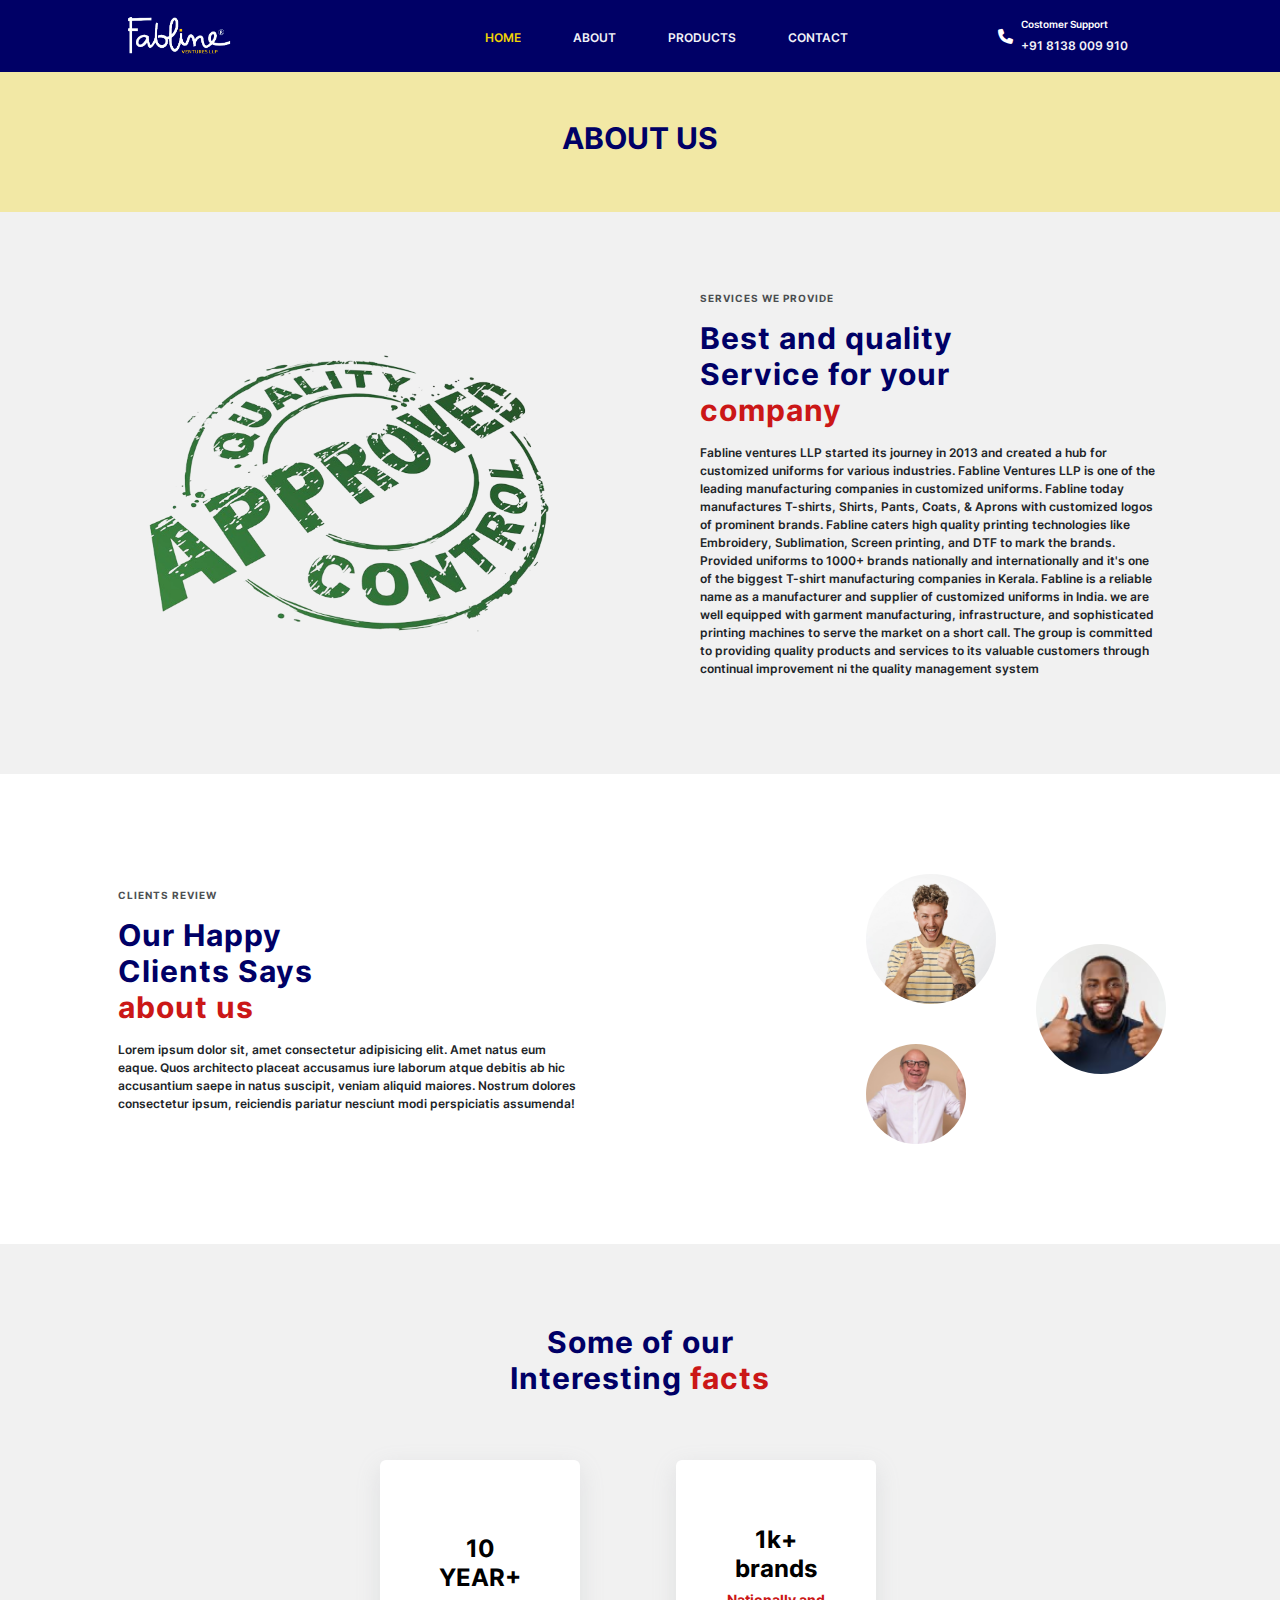
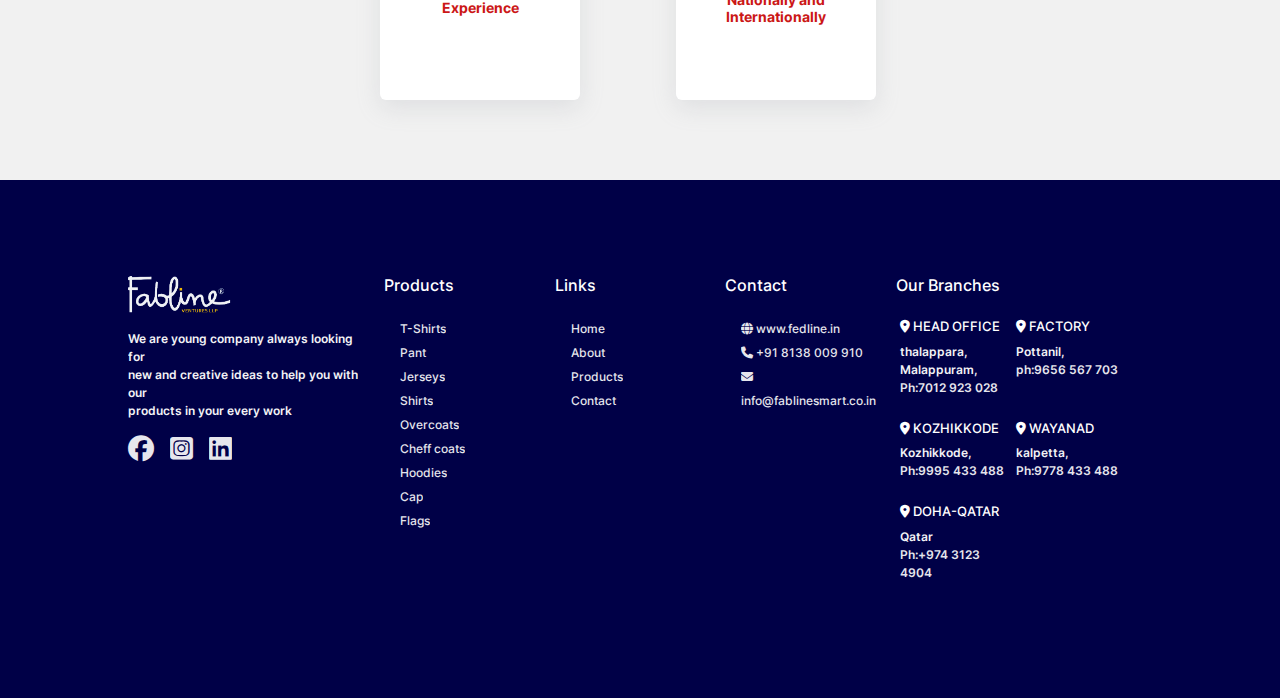
==== about.html @ 073763c0 "Add files via upload" ====
<!DOCTYPE html>
<html lang="en">

<head>
    <meta charset="UTF-8">
    <meta name="viewport" content="width=device-width, initial-scale=1.0">
    <link rel="stylesheet" href="./css/bootstrap.css">
    <link rel="stylesheet" href="./css/style.css">
    <link rel="stylesheet" href="css/responsive.css">
    <link rel="stylesheet" href="https://cdnjs.cloudflare.com/ajax/libs/font-awesome/6.5.1/css/all.min.css">
    <title>About</title>
</head>

<body class="about-page">
    <header id="header" class=" header-primary">
        <div class="cust-container py-3 d-flex">
                <div class="row w-100">
                    <div class="col-3 d-flex align-items-center">
                        <img class="logo" src="./img/logo/FABLINE-LOGO.png" alt="">
                    </div>
                    <div class="col-6 d-flex justify-content-end">
                        <nav class="d-flex justify-content-center align-items-center">
                            <nav id="nav-link">
                                <input type="checkbox" id="checkbox">
                                <label for="checkbox" class="toggle">
                                    <div class="bars" id="bar1"></div>
                                    <div class="bars" id="bar2"></div>
                                    <div class="bars" id="bar3"></div>
                                </label>
                                <ul>
                                    <li><a href="./index.html" class="active">HOME</a></li>
                                    <li><a href="./about.html">ABOUT</a></li>
                                    <li><a href="./products.html">PRODUCTS</a></li>
                                    <li><a href="./contacts.html">CONTACT</a></li>
                                </ul>
                            </nav>
                        </nav>
                    </div>
                    <div class="col-3 contact-detail d-flex justify-content-end">
                        <div class="support d-flex align-items-center">
                            <i class="fa fa-phone" aria-hidden="true"></i>
                            <div>
                                <h6>Costomer Support</h6>
                                <a href="#">+91 8138 009 910</a>
                            </div>

                        </div>
                    </div>
                </div>
            </div>
    </header>
    <section class="sec-1">
        <div class="container">
            <div class="row">
                <h1 class="py-5">ABOUT US</h1>
            </div>
        </div>
    </section>
    <!-- sec-2 -->
    <!-- images class hide in media qurary -->
    <section class="sec-2">
        <div class="container py-6">
            <div class="row">
                <div class="col-md-6 d-flex justify-content-center align-items-center images">
                    <img class="img" src="./img/about/Quality.png" alt="">
                </div>
                <div class="col-md-6 content">
                    <div class="px-5">
                        <h6>SERVICES WE PROVIDE</h6>
                        <h4>
                            Best and quality <br>
                            Service for your <br>
                            <span class="red">company</span>
                        </h4>
                        <p>Fabline ventures LLP started its journey in 2013 and created a hub for customized uniforms
                            for various industries. Fabline Ventures LLP is one of the leading manufacturing
                            companies in customized uniforms. Fabline today manufactures T-shirts, Shirts, Pants, Coats,
                            & Aprons with customized logos of prominent brands. Fabline caters high quality printing
                            technologies like Embroidery, Sublimation, Screen printing, and DTF to mark the brands.
                            Provided uniforms to 1000+ brands nationally and internationally and it's one of the biggest
                            T-shirt manufacturing companies in Kerala. Fabline is a reliable name as a manufacturer and
                            supplier of customized uniforms in India. we are well equipped with garment manufacturing,
                            infrastructure, and sophisticated printing machines to serve the market on a short call.
                            The group is committed to providing quality products and services to its valuable customers
                            through continual improvement ni the quality management system</p>
                    </div>
                </div>
            </div>
        </div>
    </section>
    <section class="sec-3">
        <div class="container py-6">
            <div class="row">
                <div class="col-md-6 content d-flex align-items-center">
                    <div class="px-5">
                        <h6>CLIENTS REVIEW</h6>
                        <h4>
                            Our Happy <br>
                            Clients Says
                            <br>
                            <span class="red"> about us</span>
                        </h4>
                        <p>Lorem ipsum dolor sit, amet consectetur adipisicing elit. Amet natus eum eaque. Quos
                            architecto placeat accusamus iure laborum atque debitis ab hic accusantium saepe in natus
                            suscipit, veniam aliquid maiores. Nostrum dolores consectetur ipsum, reiciendis pariatur
                            nesciunt modi perspiciatis assumenda!</p>
                    </div>
                </div>
                <div class="col-md-6 images">
                    <div class="d-flex justify-content-center">
                        <div class="d-grid">
                            <img class="img" src="./img/about/1.png" alt="">
                            <img class="img" src="img/about/old-man.png" alt="">
                        </div>
                        <div class="d-flex align-items-center">
                            <img class="img position-absolute" src="img/about/sudu.png" alt="">
                        </div>
                    </div>
                </div>
            </div>
        </div>
    </section>
    <section class="sec-4">
        <div class="container py-6">
            <div class="row">
                <div class="text-center content">
                    <h4>Some of our <br>
                        Interesting <span class="red"> facts </span></h4>
                </div>
                <div class="d-flex justify-content-center pt-5">
                    <div class="row"></div>
                    <div class="col-sm-6 mx-5 box d-flex align-items-center justify-content-center">
                        <div>
                            <h5>10 <br>
                                YEAR+</h5>
                            <h6>Experience</h6>
                        </div>
                    </div>
                    <div class="col-sm-6 mx-5 box d-flex align-items-center justify-content-center">
                        <div>
                            <h5>1k+ <br>
                                brands</h5>
                            <h6>Nationally and
                                Internationally</h6>
                        </div>
                    </div>
                </div>
            </div>
        </div>
    </section>


    <footer>
        <div class="cust-container d-flex py-6">
            <div class="row w-100">
                <div class="col-lg-3 col-md-3 col-sm-6 my-3">
                    <a href=""><img class="logo" src="./img/logo/FABLINE-LOGO.png" alt=""></a>
                    <div class="mt-3">
                        <p>
                            We are young company always looking for <br> new and creative ideas to help you with our
                            <br>
                            products in your every work
                        </p>
                        <div class="mt-3 d-flex social">
                            <ul>
                                <li> <a href=""><i class="fa-brands fa-facebook"></i></a></li>
                                <li><a href=""><i class="fa-brands fa-square-instagram"></i></a></li>
                                <li><a href=""><i class="fa-brands fa-linkedin"></i></a></li>
                            </ul>
                        </div>
                    </div>
                </div>
                <div class="col-lg-2 col-md-3 col-sm-6  my-3">
                    <div>
                        <h4>Products</h4>
                        <ul>
                            <li><a href="">T-Shirts</a></li>
                            <li><a href="">Pant</a></li>
                            <li><a href="">Jerseys</a></li>
                            <li><a href="">Shirts</a></li>
                            <li><a href="">Overcoats</a></li>
                            <li><a href="">Cheff coats</a></li>
                            <li><a href="">Hoodies</a></li>
                            <li><a href="">Cap</a></li>
                            <li><a href="">Flags</a></li>
                        </ul>
                    </div>
                </div>
                <div class="col-lg-2 col-md-3 col-sm-6  my-3">
                    <div>
                        <h4>Links</h4>
                        <ul>
                            <li><a href="">Home</a></li>
                            <li><a href="">About</a></li>
                            <li><a href="">Products</a></li>
                            <li><a href="">Contact</a></li>
                        </ul>
                    </div>
                </div>
                <div class="col-lg-2 col-md-3 col-sm-6  my-3">
                    <div>
                        <h4>Contact</h4>
                        <ul>
                            <li><a href=""><i class="fa-solid fa-globe"></i> www.fedline.in</a></li>
                            <li><a href=""><i class="fa-solid fa-phone"></i> +91 8138 009 910</a></li>
                            <li><a href=""><i class="fa-solid fa-envelope"></i> info@fablinesmart.co.in</a></li>
                        </ul>
                    </div>
                </div>
                <div class="col-lg-3 col-md-3 col-sm-6  my-3">
                    <div>
                        <h4>Our Branches</h4>
                        <div class="d-flex">
                            <div class="w-50 p-1">
                                <h5><i class="fa-solid fa-location-dot mr-1"></i> HEAD OFFICE</h5>
                                <p>thalappara,
                                    Malappuram,
                                    <br>
                                    <a href="">Ph:7012 923 028</a>
                                </p>
                            </div>
                            <div class="w-50 p-1">
                                <h5><i class="fa-solid fa-location-dot mr-1"></i> FACTORY</h5>
                                <p>Pottanil,
                                    <br>
                                    <a href=""> ph:9656 567 703</a>
                                </p>
                            </div>
                        </div>
                        <div class="d-flex">
                            <div class="w-50 p-1">
                                <h5><i class="fa-solid fa-location-dot mr-1"></i> KOZHIKKODE</h5>
                                <p>Kozhikkode,
                                    <br>
                                    <a href="">Ph:9995 433 488</a>
                                </p>
                            </div>
                            <div class="w-50 p-1">
                                <h5><i class="fa-solid fa-location-dot mr-1"></i> WAYANAD</h5>
                                <p>kalpetta,

                                    <br>
                                    <a href=""> Ph:9778 433 488</a>
                                </p>
                            </div>
                        </div>
                        <div class="d-flex">
                            <div class="w-50 p-1">
                                <h5><i class="fa-solid fa-location-dot mr-1"></i> DOHA-QATAR</h5>
                                <p>Qatar

                                    <br>
                                    <a href=""> Ph:+974 3123 4904</a>
                                </p>
                            </div>
                        </div>
                    </div>
                </div>
            </div>
        </div>
    </footer>
    <script src="./js/bootstrap.js"></script>
</body>

</html>
---- css/style.css ----
@font-face {
    font-family: "inter";
    src: url(../css/font/Inter-Black.ttf);
    src: url(../css/font/Inter-ExtraBold.ttf);
    src: url(../css/font/Inter-ExtraLight.ttf);
    src: url(../css/font/Inter-SemiBold.ttf);

    /* src: url(../css/font/Inter-Regular.ttf); */
}

@font-face {
    font-family: "inter-bold";
    src: url(../css/font/Inter-Black.ttf);
}

@font-face {
    font-family: "inter-bold-2";
    src: url(../css/font/Inter-Bold.ttf);
}

@font-face {
    font-family: "inter-medium";
    src: url(../css/font/Inter-Medium.ttf);
}

@font-face {
    font-family: "heading";
    src: url(../css/font/MochiyPopPOne-Regular.ttf);

}
body {
    font-family: "inter";
    background-color: #F1F1F1;
}

:root {
    --main-color: #000080;
    --main-bg: #000066;
    --sec-color: #FFDF00;
}

.cust-container {
    width: 80%;
    margin: 0 auto;
}

.py-6 {
    padding: 80px 0 80px 0;
}

.mb-6 {
    margin-bottom: 80px !important;
}

.heading-1 {
    text-shadow: rgba(0, 0, 0, 0.2) 1px 0.1em 0px;
    color: var(--main-color);
    font-size: 20px;
    font-family: "inter-bold";
    margin-bottom: 20px;
    letter-spacing: 1px;
}

.pharaghaph {
    font-size: 12px;
    font-weight: bolder;
    text-align: center;
}

.heading-1 .red {
    color: #CB1717;
}

span.red {
    color: #CB1717;
}

span.blue {
    color: var(--main-color);
}

.hide {
    display: none;
}

/* header */

header .logo {
    width: 104px;
    height: 38px;
}

header nav ul {
    padding: 0;
    margin: 0;
}

header nav ul li {
    list-style: none;
    display: inline-block;
    margin: 0 24px;
    transition: all 0.2s ease-in-out;

}

header nav ul li:hover {
    transform: translateY(-3px);
    transition: all 0.4s ease-in-out;
}

.active {
    color: var(--sec-color) !important;
}

header nav ul li a {
    text-decoration: none;
    color: #FFF;
    font-size: 12px;
    font-style: normal;
    font-weight: 600;
    line-height: normal;
    transition: all 0.2s ease-in-out;
}

header nav ul li a:hover {
    color: var(--sec-color);
    transition: all 0.2s ease-in-out;
}

#checkbox {
    float: right;
    display: none;
}

.toggle {
    position: relative;
    right: 10px;
    width: 21px;
    height: 21px;
    cursor: pointer;
    display: none;
    flex-direction: column;
    align-items: center;
    justify-content: center;
    gap: 4px;
    transition-duration: 0.5s;
    z-index: 99;
}

.bars {
    width: 100%;
    height: 4px;
    background-color: #ffff;
    border-radius: 4px;
    z-index: 99;
}

#bar2 {
    transition-duration: .8s;
    z-index: 99;
}

#bar1,
#bar3 {
    width: 70%;
    z-index: 99;
}

#checkbox:checked+.toggle .bars {
    position: absolute;
    transition-duration: .5s;
    z-index: 99;
}

#checkbox:checked+.toggle #bar2 {
    transform: scaleX(0);
    transition-duration: .5s;
    z-index: 99;
}

#checkbox:checked+.toggle #bar1 {
    width: 100%;
    transform: rotate(45deg);
    transition-duration: .5s;
    z-index: 99;
}

#checkbox:checked+.toggle #bar3 {
    width: 100%;
    transform: rotate(-45deg);
    transition-duration: .5s;
    z-index: 99;
}

#checkbox:checked+.toggle {
    transition-duration: .5s;
    transform: rotate(180deg);
    z-index: 99;
}

header .support i {
    color: #ffff;
}

header .support h6,
a {
    color: #ffff;
    font-size: 10px;
    margin: 2px 0;
    text-decoration: none;

}

header .support i {
    color: #ffff;
    margin-right: 8px;
    font-size: 15px;
}

/* banner */
.banner-height {
    height: 100vh;
}

.header-primary {
    background: #000066;
    position: sticky;
    top: 0;
    z-index: 10;
}

.header-1 {
    background: rgb(36, 26, 41);
    background: linear-gradient(90deg, rgba(36, 26, 41, 1) 0%, rgba(127, 90, 143, 1) 100%);
}

.header-2 {
    background: rgb(153, 54, 54);
    background: linear-gradient(90deg, rgba(153, 54, 54, 1) 0%, rgba(255, 90, 90, 1) 100%);
}

.header-3 {
    background: rgb(169, 128, 78);
    background: linear-gradient(90deg, rgba(169, 128, 78, 1) 0%, rgba(193, 154, 107, 1) 100%);
}

/* banners */
.banner {
    position: relative;
    z-index: 20;
}

.header-1banner {
    background: rgb(215, 151, 243);
    background: radial-gradient(circle at 69% 50%, rgba(215, 151, 243, 1) 0%, rgba(95, 68, 107, 1) 51%);
}

.header-2banner {
    background: rgb(255, 128, 128);
    background: radial-gradient(circle, rgba(255, 128, 128, 1) 0%, rgba(255, 90, 90, 1) 100%);
}

.header-3banner {
    background: rgb(255, 214, 164);
    background: radial-gradient(circle, rgba(255, 214, 164, 1) 0%, rgba(214, 172, 122, 1) 47%, rgba(193, 154, 107, 1) 100%);
}

.banner .banner-heading h1 {
    font-size: 56px;
    font-family: "heading";
    color: #FFFF;
    letter-spacing: 2%;
    line-height: 88px;
    margin-bottom: 40px;
}

.banner .banner-heading h4 {
    color: #FFFF;
    font-size: 17px;
    margin-bottom: 45px;
}

.banner .banner-heading .shop-now {
    border-radius: 20px;
    padding: 9px 36px;
    text-decoration: none;
    font-size: 14px;
    margin-right: 10px;
}

.banner .banner-heading .info-btn {
    border: solid 1px rgba(255, 255, 255, 0.3);
    border-radius: 20px;
    padding: 9px 36px;
    text-decoration: none;
    font-size: 14px;
    /* display: inline-table; */
}

.banner .banner-heading .shop-btn-1 {
    background-color: #3C1E49;

}

.banner .banner-heading .shop-btn-2 {
    background-color: #CB1717;
}

.banner .banner-heading .shop-btn-3 {
    background-color: #96662C;
}

/* about */
.about {
    background: rgb(255, 214, 0);
    background: radial-gradient(circle, rgba(255, 214, 0, 0.22181372549019607) 0%, rgba(0, 0, 0, 0) 45%);
}

.about .box {
    /* padding: 30px 20px; */
    width: 211px;
    height: 181px;
    background-color: #ffff;
    box-shadow: rgba(0, 0, 0, 0.1) 0px 4px 6px -1px, rgba(0, 0, 0, 0.06) 0px 2px 4px -1px;
    display: grid;
    place-items: center;
    border-radius: 10px;
}

.about .box h3 {
    font-size: 18px;
    font-family: "inter-bold";
    color: #000000;

}

.about .box h6 {
    font-size: 14px;
    font-weight: bold;
    color: #000000;
}

/* Products */
.products {
    background-color: #ECECEC;
}

.items {
    height: 500px;
    display: flex !important;
    align-items: end;
    justify-content: center;
}

.product-img {
    position: absolute;
    bottom: 0;
    left: 50%;
    transform: translate(-50%, 0%);
    filter: drop-shadow(2px 4px 6px black)
}

.product-details {
    position: relative;
    z-index: 1;
    padding: 20px 0;
    text-align: center;
    font-family: "inter-bold";
    font-size: 14px;
    background-color: #FFFF;
    width: 324px;
    border-radius: 0 0 10px 10px;
}

.product-box {
    height: 153px;
    width: 324px;
    border-radius: 10px 10px 0 0;
    background: rgb(217, 217, 217);
    background: radial-gradient(circle, rgba(217, 217, 217, 1) 0%, rgba(148, 124, 106, 1) 60%);
}

.arrow {
    height: 23px;
    width: 23px;
    border-radius: 4px;
    background-color: var(--main-bg) !important;
    padding: 30px 12px !important;
    position: absolute;
}

.arrow i {
    transform: translate(-46%, -32%);
    color: white;
    font-size: 14px;
}

.arrow::before {
    content: none !important;
}

.slick-prev:hover:before {
    opacity: 100%;
}

.slick-slide>div {
    max-width: 100%;
    transition: transform 0.5s;
    transform: scale(0.8);

}

.item-1 {
    margin-bottom: 20px;
}

.slick-slide.slick-center>div {
    transform: scale(1.1) !important;
    margin-bottom: 19px !important;
}

/* services */
.services .service .item:nth-child(odd) {
    display: flex;
    justify-content: end;
}

.services .service .item:nth-child(even) {
    display: flex;
    justify-content: start;

}

.services .service .item:nth-child(odd) .container-service {
    display: flex;
    justify-content: start;
    background: rgb(255, 236, 98);
    background: linear-gradient(90deg, rgba(255, 236, 98, 1) 0%, rgba(236, 236, 236, 1) 55%);
    width: 57%;
    border-radius: 200px 0 0 200px;
}

.services .service .item:nth-child(even) .container-service {
    display: flex;
    justify-content: space-between;
    flex-direction: row-reverse;
    background: linear-gradient(90deg, rgba(236, 236, 236, 1) 29%, rgba(255, 236, 98, 1) 100%);
    width: 57%;
    border-radius: 0 200px 200px 0;
}

/* costum */
.services .service .item:nth-child(even) .container-service .content {
    margin-left: 200px;
}

.services .service .item:nth-child(odd) .container-service .content {
    margin-left: 40px;
}


.services .service .container-service {
    margin-bottom: 5px;
    padding: 20px 0;
}

.services .service .container-service .circle-img {
    background-color: #FFF;
    height: 231px;
    width: 231px;
    border-radius: 50%;
    background-position: center;
    background-size: cover;
}

.services h4 {
    font-size: 14px;
    color: var(--main-bg);
    font-family: "inter-bold-2";
}

.services .service .container-service ul {
    margin: 0;
    color: var(--main-bg);
    padding-left: 1rem;
}

.services .service .container-service ul li {
    margin: 0;
    font-family: "inter-medium";
    font-size: 12px;
}

.services .service .container-service .danger li {
    margin: 0;
    font-family: "inter-medium";
    font-size: 12px;
    color: rgb(172, 0, 0);
}

/* footer */
footer {
    background-color: #000047;
    color: white;
}

.logo {
    width: 104px;
    height: 38px;
}

footer p,
a {
    font-size: 12px;
    opacity: 95%;
}

footer h4 {
    font-size: 16px;
    font-family: "inter-medium";
    margin-bottom: 20px;
}

footer ul {
    padding-left: 1rem;
}

footer ul li {
    list-style: none;
}

footer ul li a {
    font-size: 12px;
    font-family: "inter-medium";
    text-decoration: none;
    opacity: 90%;
}

footer a:hover {
    color: var(--sec-color);
}

footer h5 {
    font-size: 13px;
    font-family: "inter-medium";

}

footer .social ul {
    margin: 0;
    padding: 0;
}

footer .social ul li {
    display: inline-block;
    margin-right: 12px;
}

footer .social a i {
    font-size: 26px;
    display: inline-block;

}

/* about page */
.about-page .sec-1 {
    background-color: #F2E8A5;
    font-family: "inter-bold-2";
    color: #000066;
    text-align: center;
}

.about-page .sec-1 h1 {
    font-size: 30px;
}

.about-page .sec-2 .img {
    width: auto;
    height: 277px;
}

.about-page .sec-2 .content h6,
.about-page .sec-3 .content h6 {
    font-size: 10px;
    opacity: 80%;
    font-family: "inter-bold-2";
    letter-spacing: 1px;
    margin-bottom: 1rem;
}

.about-page .sec-2 .content h4,
.about-page .sec-3 .content h4,
.about-page .sec-4 .content h4 {
    font-size: 30px;
    letter-spacing: 3px;
    color: #000066;
    font-family: "inter-bold-2";
    letter-spacing: 1px;
    margin-bottom: 1rem;
}

.about-page .sec-2 .content p,
.about-page .sec-3 .content p {
    font-size: 12px;
    padding: 0;

}

.about-page .sec-3 {
    background-color: #ffff;
}

.about-page .sec-3 .img {
    margin: 20px;
}

.about-page .sec-3 .img:nth-child(1) {
    width: auto;
    height: 130px;
    border-radius: 50%;
}

.about-page .sec-3 .img:nth-child(2) {
    width: auto;
    height: 100px;
    border-radius: 50%;
}

.about-page .sec-3 .img:nth-child(3) {
    width: auto;
    height: 90px;
    border-radius: 50%;
}

.about-page .sec-4 .box {
    height: 240px;
    width: 200px;
    background-color: #ffff;
    box-shadow: rgba(149, 157, 165, 0.2) 0px 8px 24px;
    border-radius: 6px;
}

.about-page .sec-4 .box h5 {
    color: black;
    font-size: 24px;
    text-align: center;
    font-family: "inter-bold-2";

}

.about-page .sec-4 .box h6 {
    color: #CB1717;
    font-size: 14px;
    text-align: center;
    font-family: "inter-bold-2";

}

/* products page */
.products-page .arrow-bord {
    clip-path: polygon(0% 0%, 75% 0%, 100% 50%, 75% 100%, 0% 100%);
    background-color: #F2E8A5;
    color: #CB1717;
    padding: 10px 0;
    font-size: 12px;
    display: grid;
    place-items: center;
    font-family: "inter-bold-2";
}

.products-page .products .cards {
    background-color: none;
}

.products-page .products .cards .p-img {
    height: 280px;
    width: 100%;
    background: rgb(255, 255, 255);
    background: linear-gradient(180deg, rgba(255, 255, 255, 1) 0%, rgba(60, 60, 60, 1) 100%);
    border-radius: 6px;
    position: relative;
    box-shadow: rgba(99, 99, 99, 0.2) 0px 2px 8px 0px;
}

.products-page .products .cards .p-detail {
    background-color: #ffff;
    width: 100%;
    position: absolute;
    bottom: 0;
    left: 0;
    border-radius: 0 0 6px 6px;
    padding: 10px;
}

.products-page .products .cards .img {
    position: absolute;
    left: 50%;
    transform: translate(-50%, 0);
    bottom: 75px;
    height: 174px;
}

.products-page .products .cards .p-detail h5 {
    font-size: 16px;
    font-family: 'inter-bold-2';
}

.products-page .products .cards .p-detail h6 {
    font-size: 14px;
    margin: 0;
}

.products-page .products .cards .p-detail p {
    padding: 0;
    font-size: 10px;
    margin: 0;
}

.products-page .products .more-btn {
    border: solid 2px var(--main-bg);
    color: var(--main-bg);
    font-size: 12px;
    padding: 4px 17px;
    border-radius: 5px;
}

/* contacts-page */
.contacts-page .sec-1 h2 {
    font-size: 28px;
    font-family: 'inter-bold-2';
}

.contacts-page .sec-1 h3 {
    font-size: 14px;
    font-family: 'inter-bold-2';
}

.contacts-page .sec-1 .input-box {
    border-bottom: solid 3px var(--main-color);
}

.contacts-page .sec-1 .input-box input,
textarea {
    border: none;
    outline: none;
    font-size: 12px;
    margin-bottom: 10px;
    background-color: transparent !important;
    width: 100%;
    resize: none;
}

.contacts-page .sec-1 .input-box input::placeholder,
textarea::placeholder {
    background-color: none;
    font-size: 12px;
    color: black;
}

.contacts-page .sec-1 .submit-btn {
    background-color: var(--main-color);
    padding: 5px 10px;
    border-radius: 4px;
    font-size: 10px;
    letter-spacing: 1px;
    text-decoration: none;
    font-family: 'inter';
}

.contacts-page .sec-1 .submit-btn:hover {
    background-color: var(--main-bg);
    transition: all 0.3s ease-in-out;
}

.contacts-page .sec-1 form {
    border-right: solid 1px rgba(0, 0, 0, 0.5);
    padding-right: 30px;
}
.contacts-page .sec-1 ul{
    padding: 0;
    margin: 0;
}
.contacts-page .sec-1 ul li {
    display: flex;
    list-style: none;
    align-items: center;
    margin-bottom: 10px;
}

.contacts-page .sec-1 ul li div {
    color: #FFF;
    background-color: var(--main-color);
    width: 20px;
    height: 20px;
    display: grid;
    place-items: center;
    border-radius: 50px;
}
.contacts-page .sec-1 ul li div i{
    font-size: 9px;
}
.contacts-page .sec-1 ul li p{
   margin: 0;
   font-size: 12px;
   margin: 0 7px;
}
.contacts-page .sec-1 ul li a{
    color: var(--main-bg);
    font-size: 10px;
    word-break: break-all;
}
.contacts-page .sec-3 .mini-map{
    height: 150px;
    /* width: 100%; */
}
.contacts-page .sec-3 h5{
   font-size: 13px;
   font-family: 'inter-bold';
}
.contacts-page .sec-3 p{
   font-size: 12px;
   font-family: 'inter';
}
.contacts-page .sec-3 i{
    color: var(--main-bg);
    font-size: 18px;
    margin-right: 5px;
}
---- css/responsive.css ----
@media only screen and (max-width: 1083px) {
    header .logo {
        z-index: 100;
    }

    nav {
        display: grid;
    }

    .toggle {
        display: inline-flex !important;
    }

    header nav ul li {
        display: block;
        text-align: center;
    }

    header nav ul li:hover {
        transform: translateY(0px);
        transform: translateX(4px) !important;

    }

    header ul {
        position: fixed;
        top: -100%;
        text-align: justify;
        background-color: var(--main-bg);
        border-radius: 0px 0px 10px 10px;
        height: 50%;
        width: 100%;
        padding: 70px 0 !important;
        transition: all 0.5s ease-in-out;
        z-index: 55;
        display: grid;
        place-items: center;
    }

    header nav ul li a:hover {
        color: white !important;
        transition: all 0.2s ease-in-out;
    }

    #checkbox:checked~ul {
        top: 0;
        right: 0px;

    }

    .bars {
        float: right;
        position: relative;
        z-index: 99;
    }

}

@media only screen and (max-width: 1200px) {

    /* header */
    header .support h6,
    a {
        font-size: 8px;
        margin: 0;
        padding: 0;
    }

    header .support i {
        font-size: 12px;
    }

    /* home page */
    .home .product-box {
        height: 88px;
        width: 246px;
    }

    .home .product-details {
        width: 246px;
    }

    .home .product-img {
        width: 150px !important;
    }

    /* services */
    .services .service .container-service {
        padding: 30px 0;
    }

    .services .service .container-service .circle-img {
        height: 177px;
        width: 177px;
    }

    .services .service .item:nth-child(even) .container-service,
    .services .service .item:nth-child(odd) .container-service {
        width: 88%;
    }
}

@media only screen and (max-width: 992px) {

    /* home page */
    .banner .banner-heading h1 {
        font-size: 42px;
        line-height: 57px;
        margin-bottom: 13px;
    }

    .banner .banner-heading h4 {
        color: #FFFF;
        font-size: 13px;
        margin-bottom: 29px;
    }

    .banner .carousel-1 .banner-img {
        height: 550px !important;
    }

    .banner .carousel-2 .banner-img {
        width: 550px !important;
    }

    .banner .carousel-3 .banner-img {
        width: 361px !important;
    }

    /* about */
    .about .box {
        width: 159px;
        height: 172px;
    }
}

@media only screen and (max-width: 768px) {

    /* home page */
    .banner .banner-heading h1 {
        font-size: 39px;
        line-height: 50px;
        margin-bottom: 13px;
    }

    .banner-height {
        height: 70vh;
    }

    .banner .banner-heading h4 {
        color: #FFFF;
        font-size: 12px;
        margin-bottom: 25px;
    }

    .banner .carousel-1 .banner-img {
        height: 443px !important;
    }

    .banner .carousel-2 .banner-img {
        width: 410px !important;
    }

    .banner .carousel-3 .banner-img {
        width: 265px !important;
    }

    .banner .banner-heading .shop-now,
    .banner .banner-heading .info-btn {
        padding: 8px 26px;
        font-size: 12px;
    }

    .services .service .item:nth-child(even) .container-service .content {
        margin-left: 0px;
    }

    .about .box {
        width: 116px;
        height: 122px;
    }
}

@media only screen and (max-width: 600px) {
    header .row{
        display: flex;
        justify-content: space-between;
    }
    header .contact-detail{
        display: none !important;
    }
    header .col-3,header .col-6{
        width: 50% !important;
    }
    /* home page */
    .banner .banner-heading h1 {
        font-size: 30px;
        line-height: 40px;
        margin-bottom: 13px;
    }

    .banner-height {
        height: 70vh;
    }

    .banner .banner-heading h4 {
        color: #FFFF;
        font-size: 10px;
        margin-bottom: 20px;
    }

    .banner .banner-heading .shop-now,
    .banner .banner-heading .info-btn {
        padding: 8px 12px;
        font-size: 11px;
    }

    .banner .carousel-1 .banner-img {
        height: 443px !important;
    }

    .banner .carousel-2 .banner-img {
        width: 410px !important;
    }

    .banner .carousel-3 .banner-img {
        width: 265px !important;
    }
    
    
    
}
@media only screen and (max-width: 517px){
    .banner .carousel-1 .banner-img {
        height: 418px !important;
    }

    .banner .carousel-2 .banner-img {
        width: 534px !important;
    }
    .banner .banner-heading {
       z-index: 10;
    }

    .banner .carousel-3 .banner-img {
        width: 337px !important;
    }

    .about .box {
        width: 88px;
        height: 99px;
    }
    .about .box h6 {
        font-size: 10px;
    }   
    .about .box h3 {
        font-size: 14px; 
    }
    .items {
        height: 395px
    }
    .services .service .item:nth-child(even) .container-service,
    .services .service .item:nth-child(odd) .container-service {
        width: 100%;
        border-radius: 0 0 0 0;
    }
}
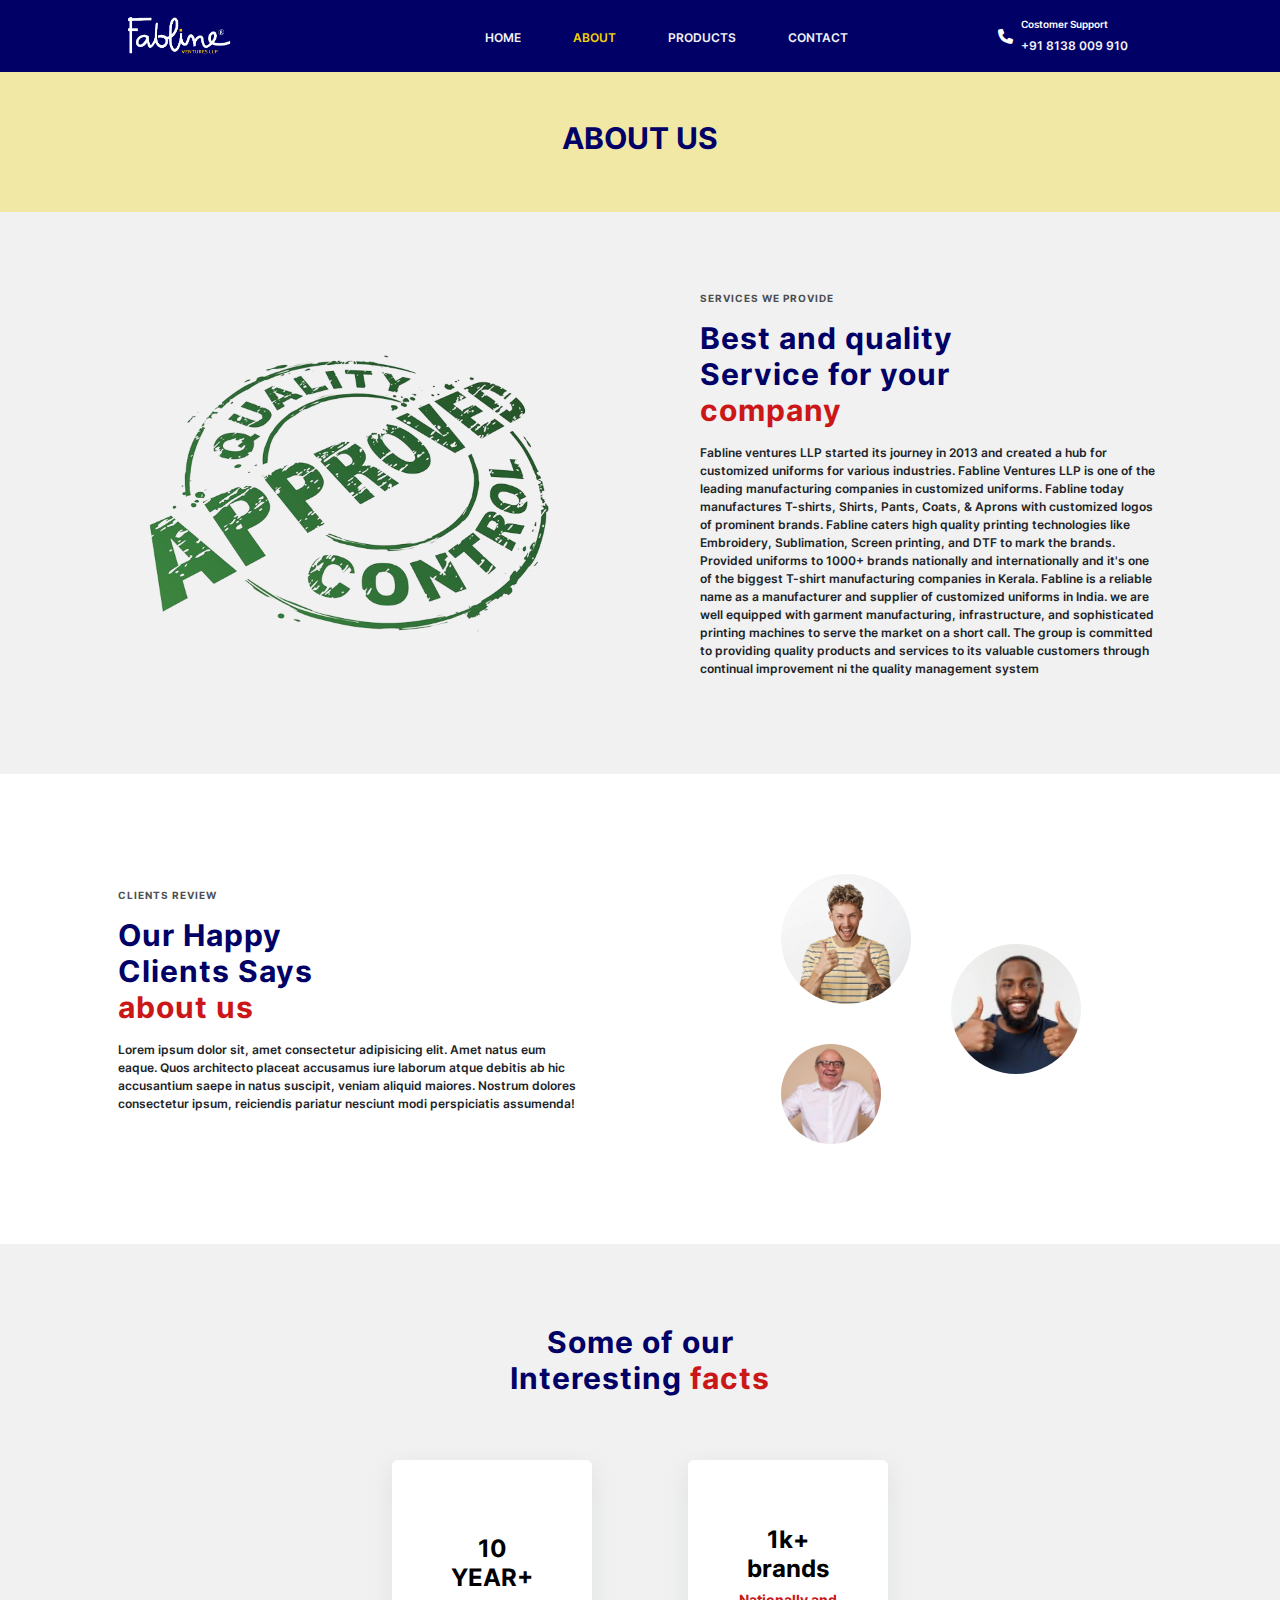
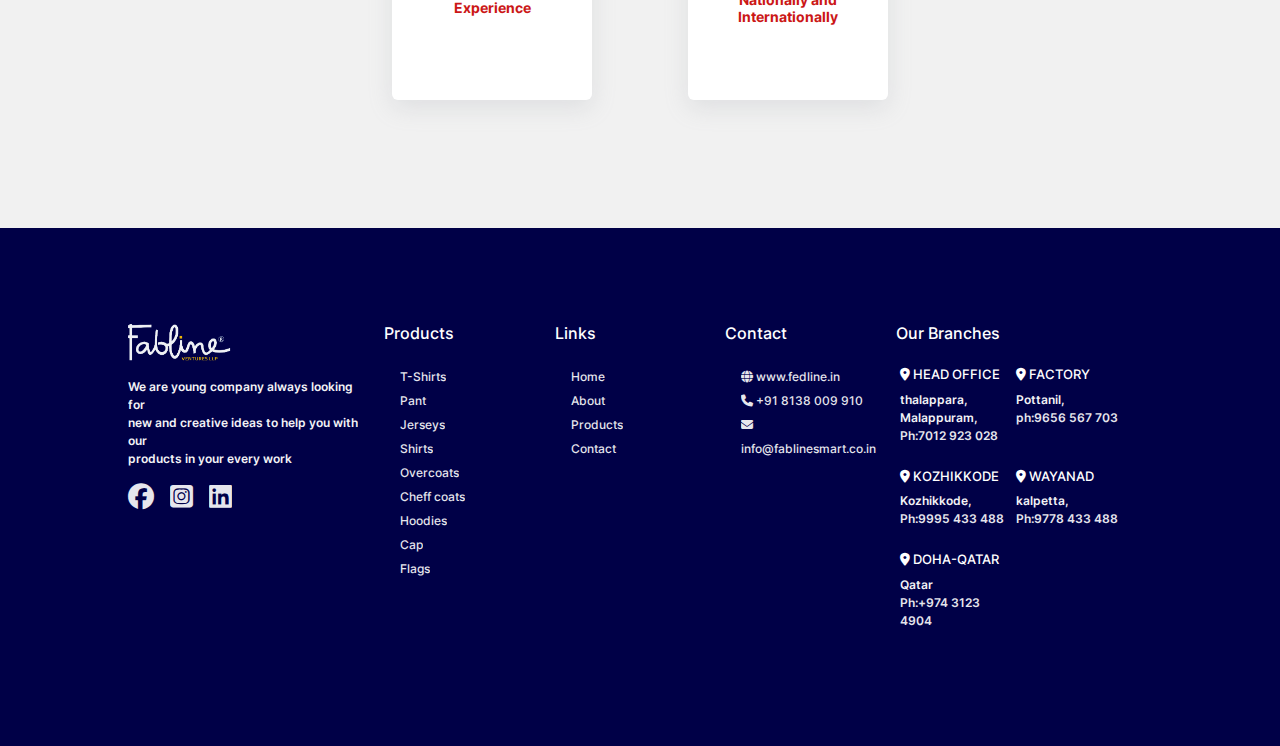
==== commit b3c233e2: "Add files via upload" ====
--- a/about.html
+++ b/about.html
@@ -28,8 +28,8 @@
                                     <div class="bars" id="bar3"></div>
                                 </label>
                                 <ul>
-                                    <li><a href="./index.html" class="active">HOME</a></li>
-                                    <li><a href="./about.html">ABOUT</a></li>
+                                    <li><a href="./index.html">HOME</a></li>
+                                    <li><a href="./about.html" class="active">ABOUT</a></li>
                                     <li><a href="./products.html">PRODUCTS</a></li>
                                     <li><a href="./contacts.html">CONTACT</a></li>
                                 </ul>
@@ -107,13 +107,13 @@
                     </div>
                 </div>
                 <div class="col-md-6 images">
-                    <div class="d-flex justify-content-center">
+                    <div class="d-flex justify-content-center h-100">
                         <div class="d-grid">
                             <img class="img" src="./img/about/1.png" alt="">
                             <img class="img" src="img/about/old-man.png" alt="">
                         </div>
-                        <div class="d-flex align-items-center">
-                            <img class="img position-absolute" src="img/about/sudu.png" alt="">
+                        <div class="d-flex align-items-center d-flex align-items-center">
+                            <img class="img" src="img/about/sudu.png" alt="">
                         </div>
                     </div>
                 </div>
@@ -128,8 +128,8 @@
                         Interesting <span class="red"> facts </span></h4>
                 </div>
                 <div class="d-flex justify-content-center pt-5">
-                    <div class="row"></div>
-                    <div class="col-sm-6 mx-5 box d-flex align-items-center justify-content-center">
+                    <div class="row d-flex justify-content-center">
+                    <div class="col-sm-6 mx-5 mb-5 box d-flex align-items-center justify-content-center">
                         <div>
                             <h5>10 <br>
                                 YEAR+</h5>
@@ -144,6 +144,7 @@
                                 Internationally</h6>
                         </div>
                     </div>
+                </div>
                 </div>
             </div>
         </div>
--- a/css/style.css
+++ b/css/style.css
@@ -339,7 +339,10 @@
     font-weight: bold;
     color: #000000;
 }
-
+.about .pharaghaph{
+    width: 50%;
+    margin: 0 auto;
+}
 /* Products */
 .products {
     background-color: #ECECEC;
@@ -810,8 +813,21 @@
     word-break: break-all;
 }
 .contacts-page .sec-3 .mini-map{
-    height: 150px;
-    /* width: 100%; */
+   display: flex;
+   align-items: center;
+   
+}
+.mapouter {
+    position: relative;
+    text-align: right;
+    height: 92px;
+    width: 121px;
+}
+.gmap_canvas {
+    overflow: hidden;
+    background: none !important;
+    height: 92px;
+    width: 121px;
 }
 .contacts-page .sec-3 h5{
    font-size: 13px;
--- a/css/responsive.css
+++ b/css/responsive.css
@@ -132,6 +132,17 @@
         width: 159px;
         height: 172px;
     }
+    .about .pharaghaph{
+        width: 100%;
+        padding: 0 10px;
+        margin: 0 auto;
+    }
+    /* about page */
+    .about-page .sec-2 .img {
+        margin-bottom: 20px !important;
+        width: auto;
+        height: 180px;
+    }
 }
 
 @media only screen and (max-width: 768px) {
@@ -179,6 +190,16 @@
         width: 116px;
         height: 122px;
     }
+    /* about page */
+    .about-page .sec-2 .img {
+        margin-bottom: 18px !important;
+        width: auto;
+        height: 100px;
+    }
+    /* contact-page */
+    .contacts-page .sec-1 form {
+        border:none !important;
+    }
 }
 
 @media only screen and (max-width: 600px) {
@@ -226,7 +247,14 @@
     .banner .carousel-3 .banner-img {
         width: 265px !important;
     }
-    
+    /* about page */
+    .about-page .sec-1 h1 {
+        font-size: 22px;
+    }
+    .about-page .sec-4 .box {
+        height: 166px;
+        width: 182px;
+    }
     
     
 }
@@ -264,4 +292,9 @@
         width: 100%;
         border-radius: 0 0 0 0;
     }
+    .about .about .pharaghaph{
+        width: 90%;
+        padding: 0 10px;
+        margin: 0 auto;
+    }
 }